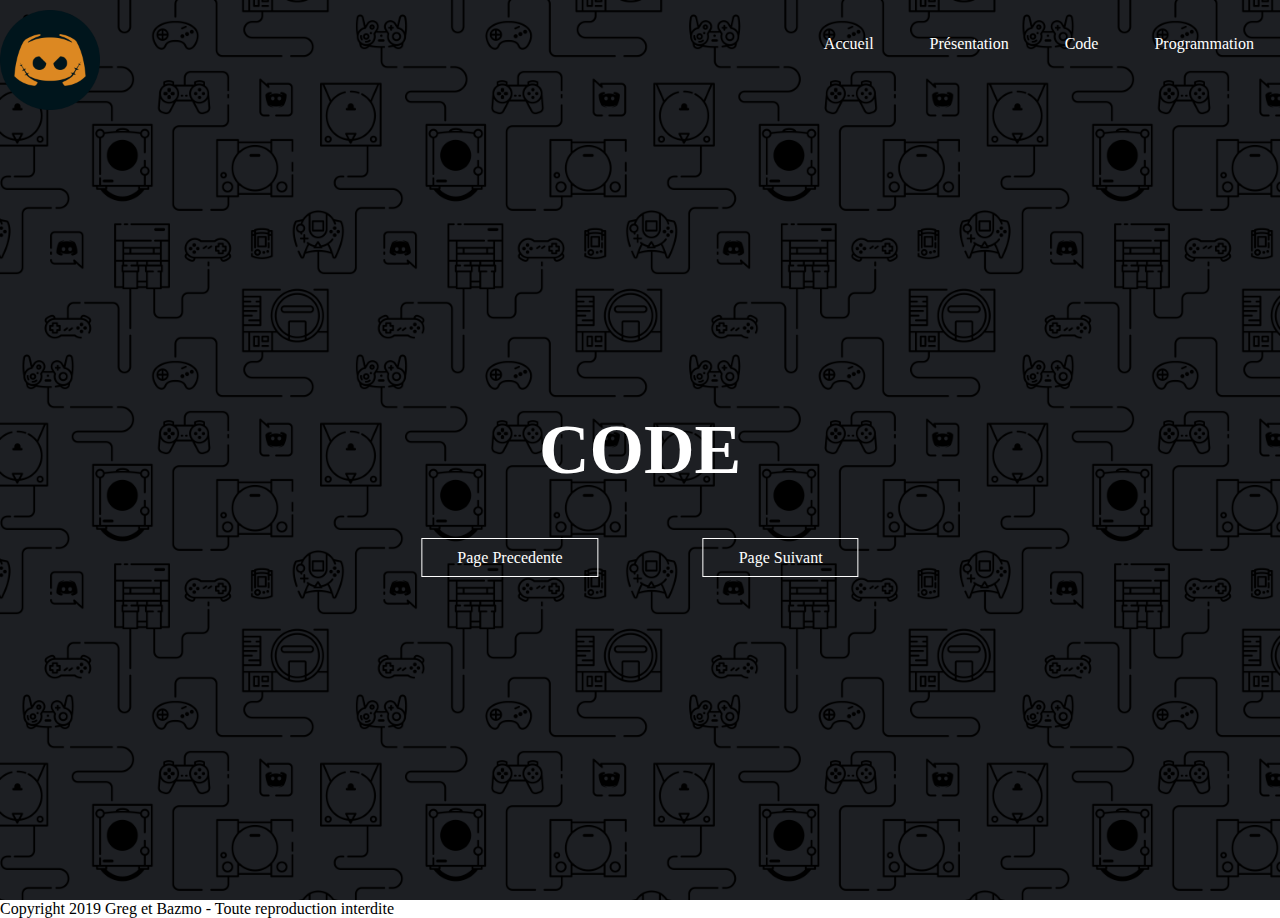
==== code.html @ 248df52c "V2" ====
<!DOCTYPE html>
<html>
<head>
	<title>Acceuil - Discord </title>
	<meta charset="utf-8">
	<meta name="viewport" content="width=device-width, initial-scale=1.0">
	<meta charset="description" content="Bienvenue sur notre site web">
	<link rel="stylesheet"  href="style.css">
	

</head>

<body>
	<header>
		<div class="main">
			<div class="logo">
				<img src="logo2.png">
			</div>
			<ul>
		
				<li class="menu-ind">
					<a href = "index.html" >Accueil</a>
				</li>
				<li class="menu-ind">
					<a href = "presentation.html">Présentation</a>
				</li>
				<li class="menu-ind">
					<a href = "code.html">Code</a>
				</li>
				<li class="menu-ind">
					<a href = "programmation.html">Programmation</a>
				</li>	

			</ul>

		</div>


		<div class="titre">
			<h1>CODE</h1>
		</div>
		<div class="bouton">
			<a href="presentation.html" class="btn">Page Precedente</a>
			<a href="programmation.html" class="btn">Page Suivant</a>

		</div>

		<div id="particles-js"></div>
	<script type="text/javascript" src="particles.js"></script>
	<script type="text/javascript" src="app.js"></script>


	</header>	


	

	<footer>
		<p>Copyright 2019 Greg et Bazmo - Toute reproduction interdite</p>
	</footer>



	</body>
</html>
---- style.css ----
*{
	margin: 0;
	padding: 0;
	font-family: Century Gothic;

}

header{
	background-image: url(test.png);
	height: 100vh;
	background-size: cover;
	background-position: center;


}

ul{

	list-style-type: none;
	float: right;
	margin-top: 35px

}

ul li{
	display: inline-block;

}

ul li a{

	text-decoration-line: none;
	color: #fff;
	padding: 5px 25px;
	border: 1px solid transparent;
	transition: 0.6s ease;

}

ul li a:hover{
	background-color: #fff;
	color: #000;




}

.logo img{

	float: left;
	width: 100px;
	height: auto;
	margin-top: 10px;

}

.main{

	max-width: 1500px;
	margin: auto;

}

.titre{
	position: absolute;
	top: 50%;
	left: 50%;
	transform: translate(-50%, -50%);


}

.titre h1{

	color: #fff;
	font-size: 70px;

}

.bouton {

	position: absolute;
	top: 62%;
	left: 50%;
	transform: translate(-50%, -50%);

}

.btn{

	border: 1.5px solid #fff;
	padding: 10px 35px;
	color: #fff;
	text-decoration: none;
	transition: 0.6s ease;
	margin: 50px;


}

.btn:hover{

	background-color: #fff;
	color: #000;
}

.icon-bar {
  position: fixed;
  top: 50%;
  -webkit-transform: translateX(3000%);
  -ms-transform: translateX(3000%);
  transform: translateX(3000%);
}

/* Style the icon bar links */
.icon-bar a {
  display: block;
  text-align: center;
  padding: 16px;
  transition: all 0.3s ease;
  color: white;
  font-size: 20px;

}

/* Style the social media icons with color, if you want */
.icon-bar a:hover {
  background-color: #000;
}

.facebook {
  background: #3B5998;
  color: white;
  text-decoration:none;
}

.twitter {
  background: #55ACEE;
  color: white;
  text-decoration:none;
}

.google {
  background: #dd4b39;
  color: white;
}

.linkedin {
  background: #007bb5;
  color: white;
}

.youtube {
  background: #bb0000;
  color: white;
}
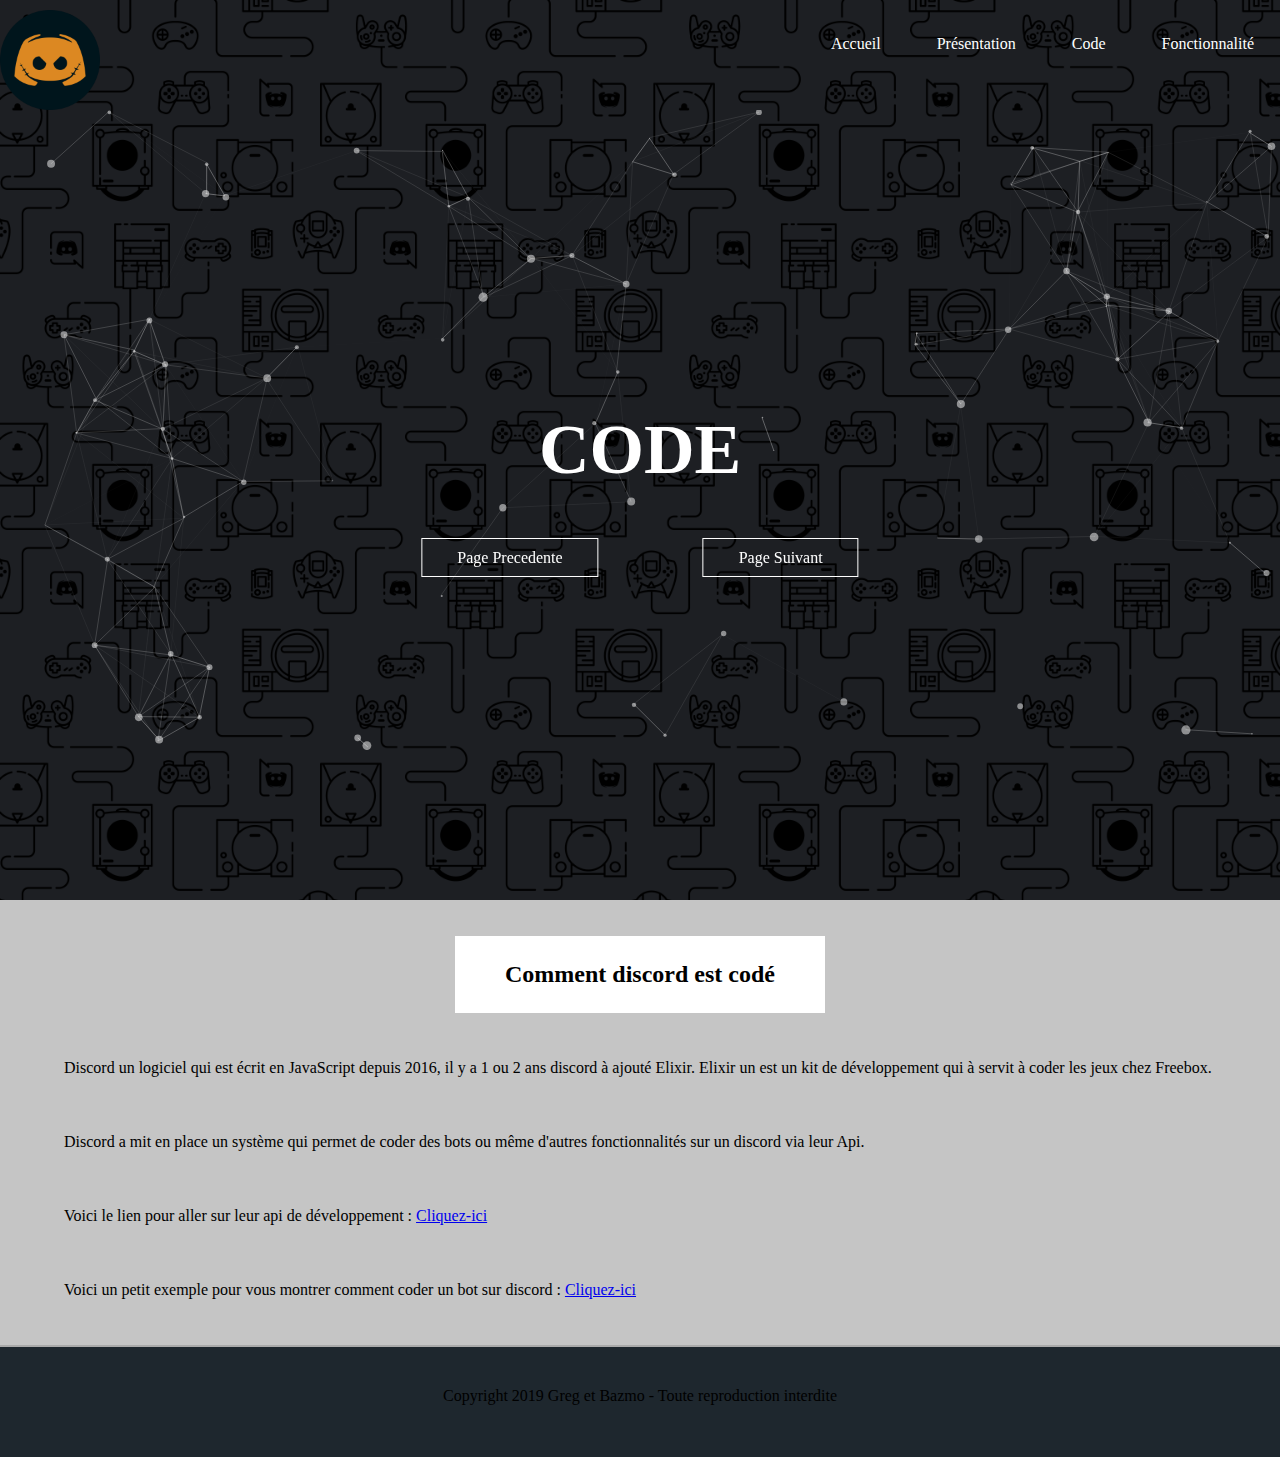
==== commit 5f9a58ff: "Rendue V3" ====
--- a/code.html
+++ b/code.html
@@ -28,7 +28,7 @@
 					<a href = "code.html">Code</a>
 				</li>
 				<li class="menu-ind">
-					<a href = "programmation.html">Programmation</a>
+					<a href = "programmation.html">Fonctionnalité</a>
 				</li>	
 
 			</ul>
@@ -49,10 +49,67 @@
 	<script type="text/javascript" src="particles.js"></script>
 	<script type="text/javascript" src="app.js"></script>
 
+	<div class="icon-bar">
+  <a href="index.html" class="facebook"><i class="fa fa-facebook">A</i></a> 
+  <a href="https://discordapp.com/" class="twitter"><i class="fa fa-twitter">D</i></a> 
+  
+	</div>	
 
 	</header>	
 
+	<section classe="Présentation">
+			
+			<div class="pre">
+				<br></br>
+				<h2>Comment discord est codé</h2>
+			</div>
 
+			<br></br>
+
+			<p>
+				Discord un logiciel qui est écrit en JavaScript depuis 2016, il y a 1 ou 2 ans discord à ajouté Elixir. Elixir un est un kit de développement qui à servit à coder les jeux chez Freebox.
+
+			</p>
+
+			<br></br>
+
+			<p>
+				Discord a mit en place un système qui permet de coder des bots ou même d'autres fonctionnalités sur un discord via leur Api.
+			</p>
+
+			<br></br>
+
+			
+  			
+  			<p>
+				
+				Voici le lien pour aller sur leur api de développement : <a href="https://discordapp.com/developers/docs/intro">Cliquez-ici</a>
+
+				
+
+			</p>
+
+			<br></br>
+
+			<p>
+
+				Voici un petit exemple pour vous montrer comment coder un bot sur discord : <a href="https://www.youtube.com/watch?v=errnVwm_3mI">Cliquez-ici</a>
+
+
+			</p>
+			
+
+			<br></br>
+
+
+			
+
+
+			
+
+
+
+</section>
 	
 
 	<footer>
--- a/style.css
+++ b/style.css
@@ -108,9 +108,9 @@
 .icon-bar {
   position: fixed;
   top: 50%;
-  -webkit-transform: translateX(3000%);
-  -ms-transform: translateX(3000%);
-  transform: translateX(3000%);
+  -webkit-transform: translateX(3150%);
+  -ms-transform: translateX(3120%);
+  transform: translateX(3120%);
 }
 
 /* Style the icon bar links */
@@ -141,17 +141,42 @@
   text-decoration:none;
 }
 
-.google {
-  background: #dd4b39;
-  color: white;
+footer {
+
+	height: 80px;
+	padding-top: 30px;
+	text-align: center;
+	background-color: #1e272e;
+	border-top: 2px solid #AAA;
+
+
 }
 
-.linkedin {
-  background: #007bb5;
-  color: white;
+section {
+
+	background-color: #C5C5C5;
+
 }
 
-.youtube {
-  background: #bb0000;
-  color: white;
-}+.pre h2 {
+
+	
+	background-color: #FFF;
+	margin-left: auto;
+	margin-right: auto;
+	width: 25%;
+	text-align: center;
+	padding: 25px;
+
+} 
+
+p{
+
+	width: 90%;
+	padding:10px;
+ 	margin:auto;
+
+
+
+}
+
